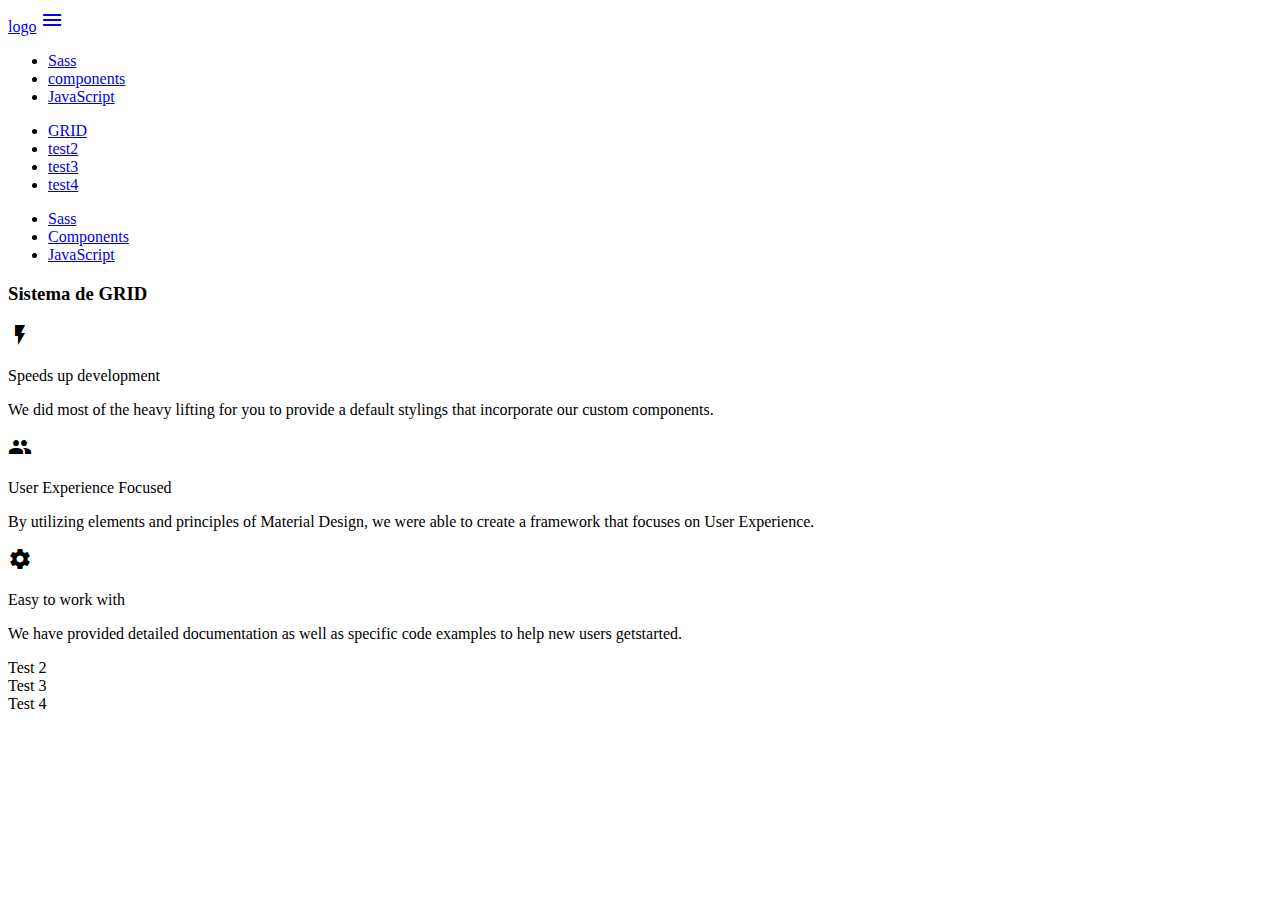
==== HTML 5/materialize/materialize/index.html @ 9b1b0ee3 "subida" ====
<!DOCTYPE html>
  <html>
    <head>
      <!--Import Google Icon Font-->
      <link href="https://fonts.googleapis.com/icon?family=Material+Icons" rel="stylesheet">
      <!--Import materialize.css-->
      <link type="text/css" rel="stylesheet" href="css/materialize.min.css"  media="screen,projection"/>

      <!--Let browser know website is optimized for mobile-->
      <meta name="viewport" content="width=device-width, initial-scale=1.0"/>
    </head>

    <body>

        <nav class="nav-extended  pink">
            <div class="nav-wrapper">
              <a href="#" class="brand-logo">logo</a>
              <a href="#" data-target="mobile-demo" class="sidenav-trigger"><i class="material-icons">menu</i></a>
              <ul id="nav-mobile" class="right hide-on-med-and-down">
                <li><a href="sass.html">Sass</a></li>
                <li><a href="badges.html">components</a></li>
                <li><a href="collapsible.html">JavaScript</a></li>
              </ul>
            </div>
            <div class="nav-content pink lighten-2">
              <ul class="tabs tabs-transparent">
                <li class="tab"><a href="#test1">GRID</a></li>
                <li class="tab"><a class="active" href="#test2">test2</a></li>
                <li class="tab"><a href="#test3">test3</a></li>
                <li class="tab"><a href="#test4">test4</a></li>
              </ul>
            </div>
          </nav>
        
          <ul class="sidenav" id="mobile-demo">
            <li><a href="sass.html">Sass</a></li>
            <li><a href="badges.html">Components</a></li>
            <li><a href="collapsible.html">JavaScript</a></li>
          </ul>
        
          <!-- DIV 1 -->
        <div class="col s12" id="test1">
            <h3>Sistema de GRID</h3>
            <div class="container">  
                <div class="row"> 
                        <div class="green col s12 m6 l4 ">
                            <div class="center promo promo-example">
                                <i class="material-icons">flash_on</i>
                                <p class="promo-caption">Speeds up development</p>
                                <p class="light center">We did most of the heavy lifting for you to provide a default stylings that incorporate our custom components.</p>
                            </div>
                        </div>
           
                           
                        <div class="red col s12 m6 l4">
                            <div class="center promo promo-example">
                                <i class="material-icons">group</i>
                                <p class="promo-caption">User Experience Focused</p><p class="light center">By utilizing elements and principles of Material Design, we were able to create a framework that focuses on User Experience.</p>
                                
                            </div>
                        </div>
           
                        <div class="indigo col s12 m6 l4">
                            <div class="center promo promo-example">
                                <i class="material-icons">settings</i>
                                <p class="promo-caption">Easy to work with</p>
                                <p class="light center">We have provided detailed documentation as well as specific code examples to help new users getstarted.</p>
                            </div>
                        </div>
                </div>
            </div>
        </div>

         
            <!-- DIV 2 -->
          <div id="test2" class="col s12">Test 2


          </div>
            <!-- DIV 3 -->
          <div id="test3" class="col s12">Test 3


          </div>
            <!-- DIV 4 -->
          <div id="test4" class="col s12">Test 4


          </div>

        
    
      <!--JavaScript at end of body for optimized loading-->
      <script type="text/javascript" src="js/materialize.min.js"></script>
    <script>
        
        document.addEventListener('DOMContentLoaded', function() {
            M.AutoInit();
            var elems = document.querySelectorAll('.sidenav');
    var instances = M.Sidenav.init(elems, options);
         });

    </script>
    
    </body>
  </html>
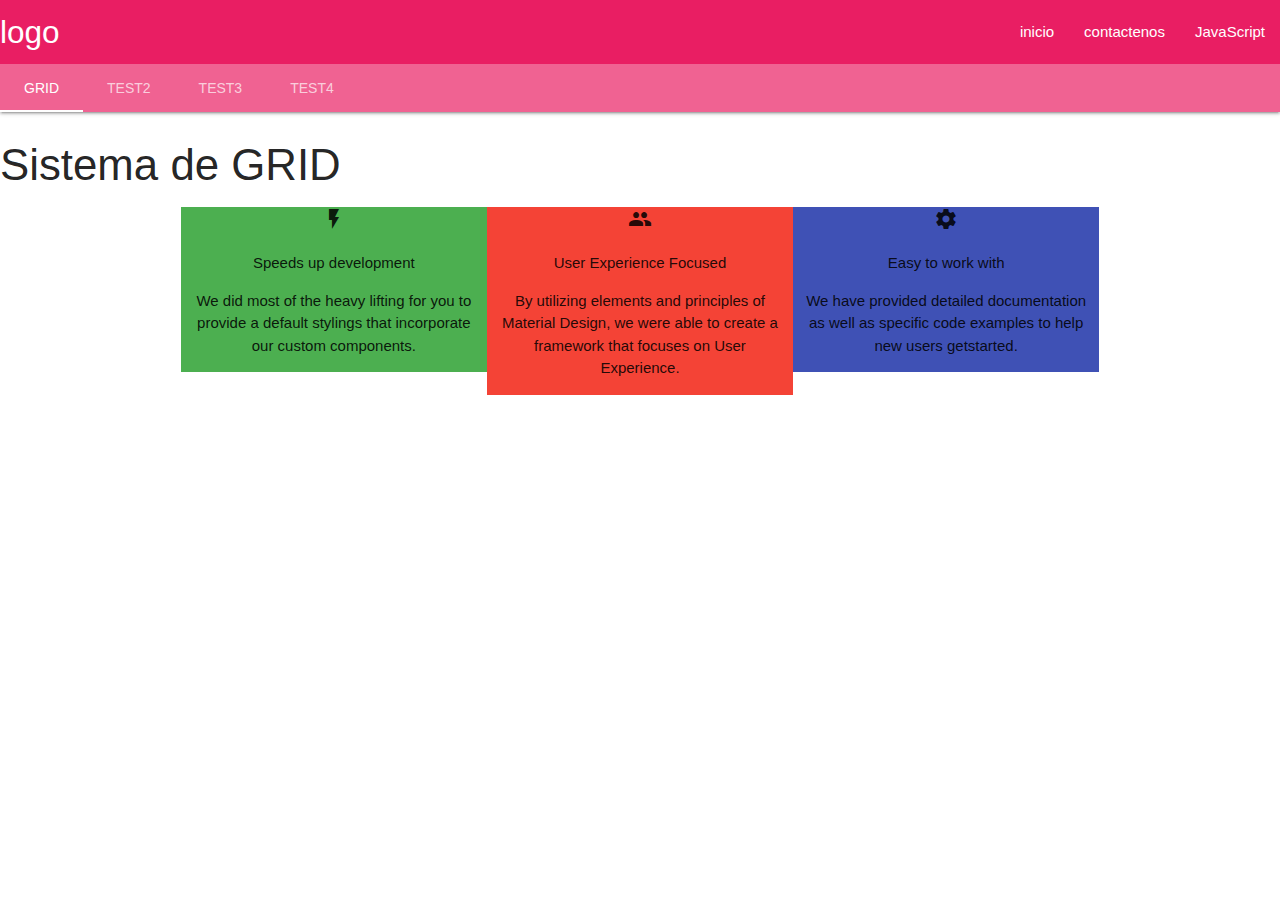
==== commit 0d916e53: "materialize grid" ====
--- a/HTML 5/materialize/materialize/index.html
+++ b/HTML 5/materialize/materialize/index.html
@@ -8,6 +8,15 @@
 
       <!--Let browser know website is optimized for mobile-->
       <meta name="viewport" content="width=device-width, initial-scale=1.0"/>
+    
+      <!-- titulo que se ve en la pestaña-->
+    <title>inicio</title>
+<style>
+    
+table.striped > tbody > tr:nth-child(odd) {
+  background-color: rgba(61, 21, 240, 0.363);
+</style>
+
     </head>
 
     <body>
@@ -15,29 +24,36 @@
         <nav class="nav-extended  pink">
             <div class="nav-wrapper">
               <a href="#" class="brand-logo">logo</a>
-              <a href="#" data-target="mobile-demo" class="sidenav-trigger"><i class="material-icons">menu</i></a>
+              <a href="#" data-target="mobile-demo" class="sidenav-trigger">
+                  <i class="material-icons">menu</i></a>
               <ul id="nav-mobile" class="right hide-on-med-and-down">
-                <li><a href="sass.html">Sass</a></li>
-                <li><a href="badges.html">components</a></li>
+                <li><a href="inicio.html">inicio</a></li>
+                <li><a href="contactenos.html">contactenos</a></li>
                 <li><a href="collapsible.html">JavaScript</a></li>
               </ul>
             </div>
             <div class="nav-content pink lighten-2">
               <ul class="tabs tabs-transparent">
-                <li class="tab"><a href="#test1">GRID</a></li>
-                <li class="tab"><a class="active" href="#test2">test2</a></li>
+                <li class="tab"><a href="active">GRID</a></li>
+                <li class="tab"><a href="#test2">test2</a></li>
                 <li class="tab"><a href="#test3">test3</a></li>
                 <li class="tab"><a href="#test4">test4</a></li>
               </ul>
             </div>
           </nav>
-        
+        <div>
           <ul class="sidenav" id="mobile-demo">
-            <li><a href="sass.html">Sass</a></li>
-            <li><a href="badges.html">Components</a></li>
-            <li><a href="collapsible.html">JavaScript</a></li>
+            <li>
+                <a href="inicio.html">inicio</a>
+            </li>
+            <li>
+                <a href="contactenos.html">contactenos</a>
+            </li>
+            <li>
+                <a href="collapsible.html">JavaScript</a>
+            </li>
           </ul>
-        
+        </div>
           <!-- DIV 1 -->
         <div class="col s12" id="test1">
             <h3>Sistema de GRID</h3>
@@ -45,7 +61,7 @@
                 <div class="row"> 
                         <div class="green col s12 m6 l4 ">
                             <div class="center promo promo-example">
-                                <i class="material-icons">flash_on</i>
+                                <i class="material-icons ">flash_on</i>
                                 <p class="promo-caption">Speeds up development</p>
                                 <p class="light center">We did most of the heavy lifting for you to provide a default stylings that incorporate our custom components.</p>
                             </div>
@@ -83,10 +99,54 @@
 
           </div>
             <!-- DIV 4 -->
-          <div id="test4" class="col s12">Test 4
+    <div id="test4" class="col s12">Test 4
 
+        <div class="container">
+            <table class="striped">
+                <thead>
+                  <tr>
+                      <th>Name</th>
+                      <th>Item Name</th>
+                      <th>Item Price</th>
+                  </tr>
+                </thead>
+        
+                <tbody>
+                  <tr>
+                    <td>Alvin</td>
+                    <td>Eclair</td>
+                    <td>$0.87</td>
+                  </tr>
+                  <tr>
+                    <td>Alan</td>
+                    <td>Jellybean</td>
+                    <td>$3.76</td>
+                  </tr>
+                  <tr>
+                    <td>Jonathan</td>
+                    <td>Lollipop</td>
+                    <td>$7.00</td>
+                  </tr>
+                  <tr>
+                    <td>Alvin</td>
+                    <td>Eclair</td>
+                    <td>$0.87</td>
+                  </tr>
+                  <tr>
+                    <td>Alan</td>
+                    <td>Jellybean</td>
+                    <td>$3.76</td>
+                  </tr>
+                  <tr>
+                    <td>Jonathan</td>
+                    <td>Lollipop</td>
+                    <td>$7.00</td>
+                  </tr>
+                </tbody>
+              </table>
+        </div>
 
-          </div>
+    </div>
 
         
     
@@ -97,7 +157,7 @@
         document.addEventListener('DOMContentLoaded', function() {
             M.AutoInit();
             var elems = document.querySelectorAll('.sidenav');
-    var instances = M.Sidenav.init(elems, options);
+            var instances = M.Sidenav.init(elems, options);
          });
 
     </script>
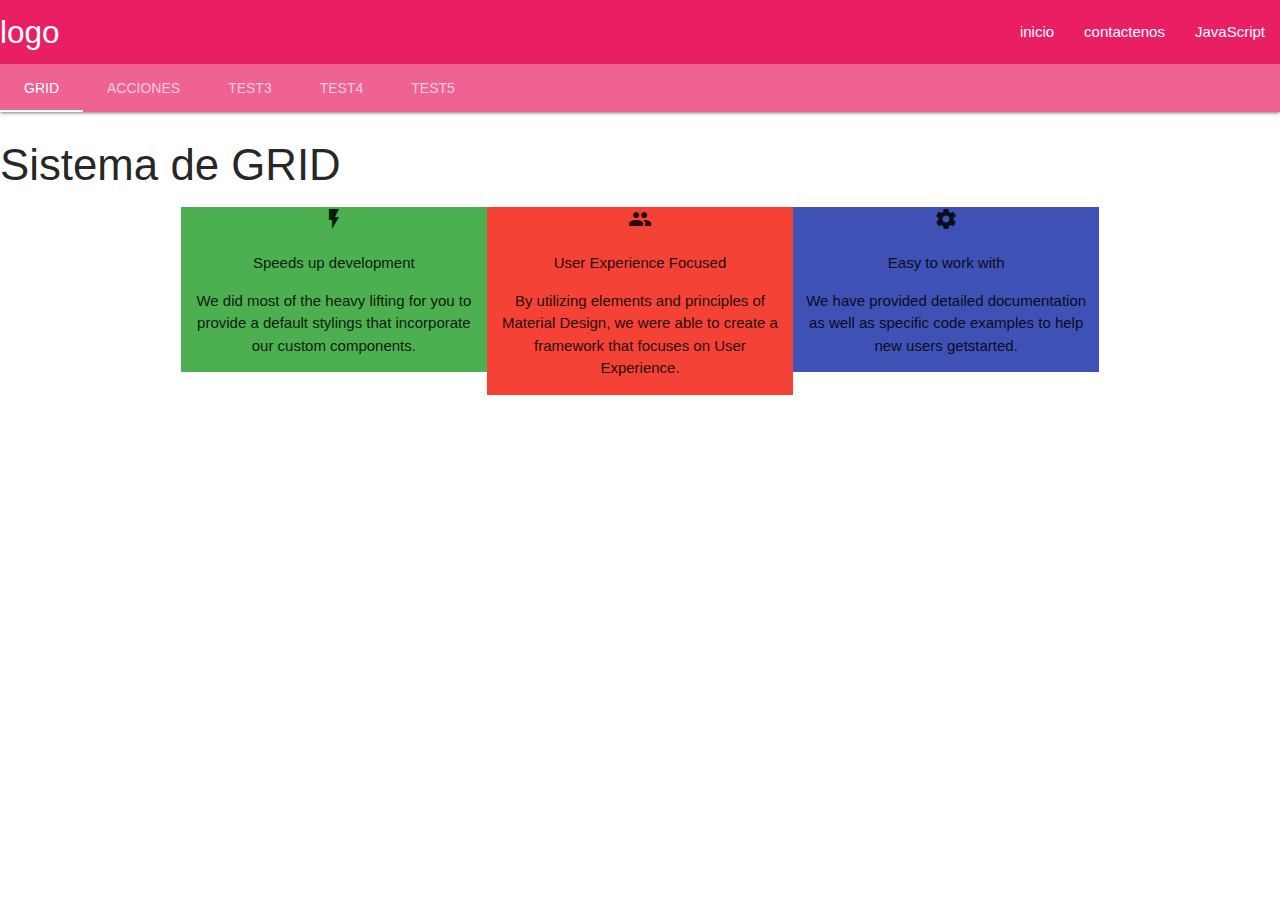
==== commit 58711134: "index y contactenos" ====
--- a/HTML 5/materialize/materialize/index.html
+++ b/HTML 5/materialize/materialize/index.html
@@ -10,11 +10,12 @@
       <meta name="viewport" content="width=device-width, initial-scale=1.0"/>
     
       <!-- titulo que se ve en la pestaña-->
-    <title>inicio</title>
+    <title>Inicio</title>
 <style>
     
 table.striped > tbody > tr:nth-child(odd) {
   background-color: rgba(61, 21, 240, 0.363);
+
 </style>
 
     </head>
@@ -25,19 +26,21 @@
             <div class="nav-wrapper">
               <a href="#" class="brand-logo">logo</a>
               <a href="#" data-target="mobile-demo" class="sidenav-trigger">
-                  <i class="material-icons">menu</i></a>
+                <i class="material-icons">menu</i></a>
               <ul id="nav-mobile" class="right hide-on-med-and-down">
                 <li><a href="inicio.html">inicio</a></li>
                 <li><a href="contactenos.html">contactenos</a></li>
                 <li><a href="collapsible.html">JavaScript</a></li>
               </ul>
             </div>
+            <!-- menu dinamico -->
             <div class="nav-content pink lighten-2">
               <ul class="tabs tabs-transparent">
-                <li class="tab"><a href="active">GRID</a></li>
-                <li class="tab"><a href="#test2">test2</a></li>
+                <li class="tab"><a href="#test1">GRID</a></li>
+                <li class="tab"><a href="#test2">ACCIONES</a></li>
                 <li class="tab"><a href="#test3">test3</a></li>
                 <li class="tab"><a href="#test4">test4</a></li>
+                <li class="tab"><a href="#test5">test5</a></li>
               </ul>
             </div>
           </nav>
@@ -99,7 +102,7 @@
 
           </div>
             <!-- DIV 4 -->
-    <div id="test4" class="col s12">Test 4
+    <div id="test4" class="col s12">
 
         <div class="container">
             <table class="striped">
@@ -145,6 +148,8 @@
                 </tbody>
               </table>
         </div>
+          <!-- DIV 5 -->
+	  	<div class="col s12" id="test5">
 
     </div>
 
